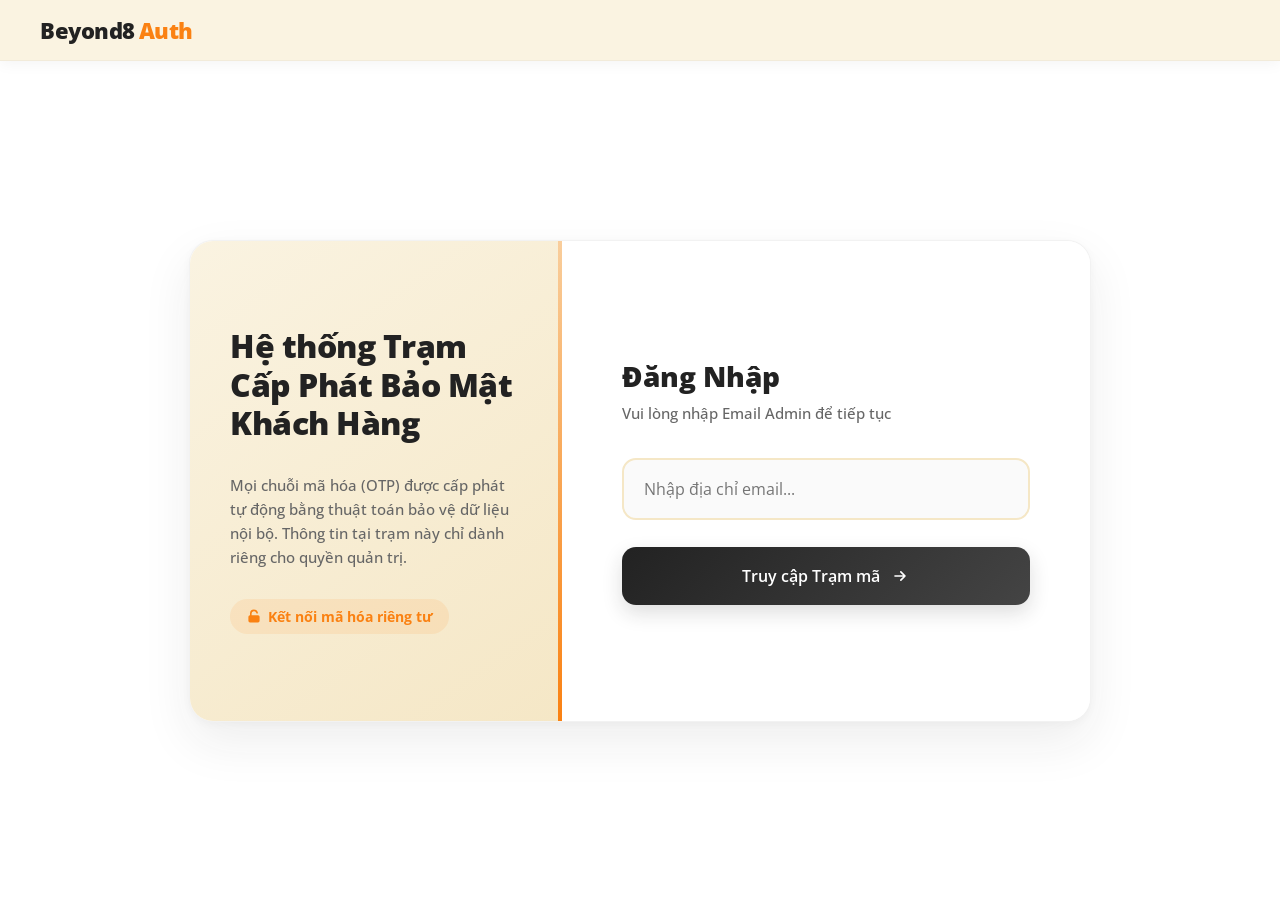
==== fe/index.html @ 8aae7ec2 "refactor: reorganize project structure by moving backend to /be and frontend to /fe with updated Ver" ====
<!doctype html>
<html lang="vi">
  <head>
    <meta charset="UTF-8" />
    <meta name="viewport" content="width=device-width, initial-scale=1.0" />
    <title>Hệ thống Admin Cấp Phát OTP</title>
    <!-- Favicon cho tab trình duyệt -->
    <link rel="icon" href="logo.png" type="image/png" />

    <link
      href="https://fonts.googleapis.com/css2?family=Open+Sans:wght@400;500;600;700;800&display=swap"
      rel="stylesheet"
    />
    <style>
      :root {
        --bg-color: #faf3e1;
        --surface-secondary: #f5e7c6;
        --primary-accent: #fa8112;
        --text-main: #222222;
        --text-muted: #666666;
        --danger: #e74c3c;
      }

      body {
        font-family: 'Open Sans', sans-serif;
        background-color: #ffffff; /* Nền trắng như yêu cầu */
        display: flex;
        flex-direction: column;
        align-items: center;
        min-height: 100vh;
        margin: 0;
        color: var(--text-main);
      }

      /* HEADER STYLES */
      header {
        width: 100%;
        background-color: var(--bg-color); /* Màu kem khác màu nền trắng */
        box-shadow: 0 2px 15px rgba(0, 0, 0, 0.05);
        padding: 15px 40px;
        display: flex;
        align-items: center;
        justify-content: space-between;
        box-sizing: border-box;
        border-bottom: 1px solid rgba(0, 0, 0, 0.03);
        margin-bottom: auto;
        z-index: 10;
      }

      .header-logo {
        height: 25px;
        margin-right: 10px;
        object-fit: contain;
      }

      .header-title {
        font-size: 22px;
        font-weight: 800;
        color: var(--text-main);
        margin: 0;
        letter-spacing: -0.5px;
        display: flex;
        align-items: center;
      }

      .header-left {
        display: flex;
        align-items: center;
      }

      .header-title span {
        color: var(--primary-accent);
        margin-left: 4px;
      }

      /* SPLIT LAYOUT CARD */
      .split-card {
        display: flex;
        width: 900px; /* Rộng hơn rất nhiều */
        min-height: 480px;
        background: #ffffff;
        border-radius: 24px;
        box-shadow:
          0 20px 50px rgba(34, 34, 34, 0.08),
          0 2px 10px rgba(34, 34, 34, 0.03);
        border: 1px solid rgba(0, 0, 0, 0.05);
        overflow: hidden;
        margin-bottom: auto;
        transform: translateY(0);
        animation: slideUp 0.6s cubic-bezier(0.16, 1, 0.3, 1);
      }

      @keyframes slideUp {
        from {
          opacity: 0;
          transform: translateY(30px);
        }
        to {
          opacity: 1;
          transform: translateY(0);
        }
      }

      /* BÊN TRÁI: THÔNG TIN */
      .info-side {
        flex: 5;
        background: linear-gradient(145deg, var(--bg-color), var(--surface-secondary));
        color: var(--text-main);
        padding: 50px 40px;
        display: flex;
        flex-direction: column;
        justify-content: center;
        position: relative;
      }

      .info-side::after {
        content: '';
        position: absolute;
        top: 0;
        right: 0;
        bottom: 0;
        width: 4px;
        background: linear-gradient(180deg, rgba(250, 129, 18, 0.3), var(--primary-accent));
      }

      .main-logo {
        height: 60px;
        margin-bottom: 25px;
        object-fit: contain;
        filter: drop-shadow(0 10px 15px rgba(250, 129, 18, 0.3));
        align-self: flex-start;
      }

      .info-title {
        font-weight: 800;
        font-size: 32px;
        margin-top: 0;
        margin-bottom: 15px;
        letter-spacing: -0.5px;
        line-height: 1.2;
        color: var(--text-main);
      }

      .info-desc {
        color: var(--text-muted);
        font-weight: 500;
        margin-bottom: 0;
        font-size: 15px;
        line-height: 1.6;
      }

      .security-badge {
        display: inline-flex;
        align-items: center;
        background: rgba(250, 129, 18, 0.1);
        padding: 8px 16px;
        border-radius: 20px;
        margin-top: 30px;
        font-size: 14px;
        font-weight: 700;
        color: var(--primary-accent);
        align-self: flex-start;
      }

      /* BÊN PHẢI: FORM & OTP */
      .action-side {
        flex: 7;
        padding: 50px 60px;
        display: flex;
        flex-direction: column;
        justify-content: center;
        background: #ffffff;
      }

      .action-title {
        font-weight: 800;
        font-size: 28px;
        margin-top: 0;
        margin-bottom: 8px;
        color: var(--text-main);
      }

      p.subtitle {
        color: var(--text-muted);
        font-weight: 500;
        margin-top: 0;
        margin-bottom: 35px;
        font-size: 15px;
      }

      /* PREMIUM INPUT STYLES */
      input[type='email'] {
        width: 100%;
        padding: 18px 20px;
        font-size: 16px;
        font-family: 'Open Sans', sans-serif;
        border: 2px solid var(--surface-secondary);
        border-radius: 14px;
        box-sizing: border-box;
        outline: none;
        transition: all 0.3s cubic-bezier(0.16, 1, 0.3, 1);
        color: var(--text-main);
        background: #fafafa;
        margin-bottom: 12px;
      }

      input[type='email']:focus {
        background: #ffffff;
        border-color: var(--primary-accent);
        box-shadow: 0 4px 15px rgba(250, 129, 18, 0.1);
      }

      /* OTP DISPLAY - NEUMORPHIC GLOW */
      .otp-display {
        font-size: 56px;
        font-weight: 800;
        color: var(--primary-accent);
        letter-spacing: 12px;
        margin: 20px 0 30px 0;
        padding: 25px 10px;
        background: rgba(250, 129, 18, 0.05);
        border-radius: 16px;
        border: 1px dashed rgba(250, 129, 18, 0.3);
        text-align: center;
        transition: all 0.3s ease;
        cursor: pointer;
        user-select: all;
      }

      .otp-display:hover {
        transform: scale(1.02);
        background: rgba(250, 129, 18, 0.08);
      }

      /* COUNTDOWN & PROGRESS */
      .countdown {
        font-size: 15px;
        color: var(--text-muted);
        margin-bottom: 10px;
        font-weight: 600;
        display: flex;
        justify-content: space-between;
        align-items: center;
      }

      .countdown span {
        color: var(--primary-accent);
        font-size: 24px;
        font-weight: 800;
      }

      .progress-bar {
        width: 100%;
        height: 10px;
        background-color: var(--bg-color);
        border-radius: 10px;
        overflow: hidden;
        margin-bottom: 15px;
      }

      .progress {
        height: 100%;
        background: linear-gradient(90deg, #fca34d, var(--primary-accent));
        width: 100%;
        transition: width 1s linear;
        border-radius: 10px;
      }

      /* PRIMARY BUTTON */
      button.btn-primary {
        background: linear-gradient(135deg, var(--text-main), #444);
        color: white;
        border: none;
        padding: 18px 24px;
        font-size: 16px;
        font-weight: 600;
        font-family: 'Open Sans', sans-serif;
        border-radius: 14px;
        cursor: pointer;
        transition: all 0.3s ease;
        width: 100%;
        box-shadow: 0 8px 20px rgba(34, 34, 34, 0.15);
        display: flex;
        justify-content: center;
        align-items: center;
        gap: 10px;
        margin-top: 15px;
      }

      button.btn-primary:hover {
        background: linear-gradient(135deg, var(--primary-accent), #e0720e);
        box-shadow: 0 10px 25px rgba(250, 129, 18, 0.25);
        transform: translateY(-2px);
      }

      /* COPY BUTTON */
      .btn-copy {
        background: rgba(250, 129, 18, 0.1);
        color: var(--primary-accent);
        border: 1px solid rgba(250, 129, 18, 0.3);
        padding: 10px 20px;
        font-size: 14px;
        font-weight: 700;
        border-radius: 10px;
        cursor: pointer;
        transition: all 0.2s;
        display: flex;
        justify-content: center;
        align-items: center;
        gap: 8px;
        margin: -15px auto 20px auto;
        width: fit-content;
        font-family: 'Open Sans', sans-serif;
      }

      .btn-copy:hover {
        background: var(--primary-accent);
        color: white;
        transform: translateY(-2px);
      }

      .btn-copy.success {
        background: #2ecc71;
        color: white;
        border-color: #2ecc71;
      }

      /* LOGOUT BUTTON */
      .logout-btn {
        background: #ffffff;
        color: var(--text-muted);
        border: 1px solid var(--surface-secondary);
        padding: 8px 16px;
        font-size: 14px;
        font-weight: 600;
        border-radius: 10px;
        cursor: pointer;
        transition: all 0.2s;
      }

      .logout-btn:hover {
        background: rgba(231, 76, 60, 0.1);
        color: var(--danger);
        border-color: rgba(231, 76, 60, 0.3);
      }

      /* ERROR/LOADING STATES */
      .error {
        color: var(--danger);
        font-size: 14px;
        font-weight: 600;
        background: rgba(231, 76, 60, 0.08);
        padding: 12px;
        border-radius: 10px;
        display: none;
        animation: shake 0.4s ease-in-out;
        margin-bottom: 15px;
      }

      @keyframes shake {
        0%,
        100% {
          transform: translateX(0);
        }
        25% {
          transform: translateX(-5px);
        }
        75% {
          transform: translateX(5px);
        }
      }

      .loading {
        color: var(--primary-accent);
        font-size: 18px;
        font-weight: 600;
        margin: 40px 0;
        text-align: center;
        animation: pulse 1.5s infinite;
      }

      @keyframes pulse {
        0%,
        100% {
          opacity: 1;
          transform: scale(1);
        }
        50% {
          opacity: 0.5;
          transform: scale(0.95);
        }
      }

      .action-header-row {
        display: flex;
        justify-content: center;
        align-items: center;
        margin-bottom: 30px;
      }

      /* MOBILE RESPONSIVE QUERIES */
      @media screen and (max-width: 950px) {
        .split-card {
          flex-direction: column-reverse; /* Put OTP/Login on top! */
          width: 90%;
          margin: 20px auto;
          min-height: auto;
        }

        .info-side {
          padding: 25px 20px;
          align-items: center;
          text-align: center;
        }

        .info-side::after {
          /* Expand border horizontally at the TOP of info-side because it's now below OTP */
          width: 100%;
          height: 4px;
          bottom: auto;
          top: 0;
          right: 0;
          left: 0;
          background: linear-gradient(90deg, rgba(250, 129, 18, 0.3), var(--primary-accent));
        }

        .action-side {
          padding: 40px 30px;
        }

        .otp-display {
          font-size: 44px;
          letter-spacing: 8px;
        }
      }

      @media screen and (max-width: 480px) {
        header {
          padding: 15px 20px;
          margin-bottom: 0;
        }

        .split-card {
          width: 100%;
          border-radius: 0;
          margin: 0;
          border: none;
          box-shadow: none;
          flex: 1; /* Stretch screen */
        }

        .action-side {
          flex: 1; /* Push the info side to the bottom */
          justify-content: center;
          padding: 30px 20px;
        }

        .info-side {
          flex: none; /* Just be a footer */
          padding: 30px 20px;
        }

        .header-logo {
          height: 30px;
          margin-right: 0;
          max-width: 100px;
        }

        .header-left {
          gap: 6px;
        }

        .header-title {
          font-size: 16px;
        }

        .info-title {
          font-size: 20px;
          margin-bottom: 10px;
        }

        .info-desc {
          font-size: 13px;
          line-height: 1.5;
        }

        .security-badge {
          margin-top: 15px;
          align-self: center; /* Center on mobile instead of flex-start */
        }

        .action-title {
          font-size: 22px;
        }

        .action-header-row {
          flex-direction: column;
          align-items: flex-start;
          gap: 15px;
          margin-bottom: 20px;
        }

        .otp-display {
          font-size: 34px;
          letter-spacing: 5px;
          padding: 60px 5px;
        }
      }
    </style>
  </head>
  <body>
    <header>
      <div class="header-left">
        <img
          src="logo.png"
          alt="Infinity Logo"
          class="header-logo"
          onerror="this.style.display = 'none'"
        />
        <h1 class="header-title">Beyond8<span>Auth</span></h1>
      </div>
      <button
        onclick="handleLogout()"
        class="logout-btn"
        id="header-logout-btn"
        style="display: none"
      >
        Đăng xuất
      </button>
    </header>

    <div class="split-card">
      <!-- Cột Trái: Thông tin -->
      <div class="info-side">
        <h2 class="info-title">Hệ thống Trạm Cấp Phát Bảo Mật Khách Hàng</h2>
        <p class="info-desc">
          Mọi chuỗi mã hóa (OTP) được cấp phát tự động bằng thuật toán bảo vệ dữ liệu nội bộ. Thông
          tin tại trạm này chỉ dành riêng cho quyền quản trị.
        </p>

        <div class="security-badge">
          <svg
            fill="currentColor"
            viewBox="0 0 20 20"
            style="width: 16px; height: 16px; margin-right: 6px"
          >
            <path
              fill-rule="evenodd"
              d="M10 2a5 5 0 00-5 5v2a2 2 0 00-2 2v5a2 2 0 002 2h10a2 2 0 002-2v-5a2 2 0 00-2-2H7V7a3 3 0 015.905-.75 1 1 0 001.937-.5A5.002 5.002 0 0010 2z"
              clip-rule="evenodd"
            ></path>
          </svg>
          Kết nối mã hóa riêng tư
        </div>
      </div>

      <!-- Cột Phải: Xử lý chức năng -->
      <div class="action-side">
        <!-- MÀN HÌNH ĐĂNG NHẬP -->
        <div id="login-section" style="display: none; transition: opacity 0.3s">
          <h3 class="action-title">Đăng Nhập</h3>
          <p class="subtitle">Vui lòng nhập Email Admin để tiếp tục</p>

          <div>
            <input
              type="email"
              id="email-input"
              placeholder="Nhập địa chỉ email..."
              autocomplete="email"
              onkeypress="if (event.key === 'Enter') handleLogin()"
            />
            <div class="error" id="login-error">Email không có quyền hệ thống!</div>
          </div>

          <button class="btn-primary" onclick="handleLogin()">
            Truy cập Trạm mã
            <svg
              fill="none"
              stroke="currentColor"
              viewBox="0 0 24 24"
              style="width: 20px; height: 20px"
            >
              <path
                stroke-linecap="round"
                stroke-linejoin="round"
                stroke-width="2"
                d="M13 7l5 5m0 0l-5 5m5-5H6"
              ></path>
            </svg>
          </button>
        </div>

        <!-- MÀN HÌNH ĐỌC MÃ OTP -->
        <div id="otp-section" style="display: none; transition: opacity 0.3s">
          <div class="action-header-row">
            <div>
              <h3 class="action-title" style="font-size: 24pxl">Mã OTP cho khách hàng</h3>
            </div>
          </div>

          <div id="otp-container">
            <div class="loading" id="loading-text">Đang đồng bộ phân luồng mã...</div>
            <div
              class="otp-display"
              id="otp-display"
              style="display: none"
              title="Click để sao chép mã"
            >
              ------
            </div>
            <button class="btn-copy" id="copy-btn" style="display: none">
              <svg
                fill="none"
                stroke="currentColor"
                viewBox="0 0 24 24"
                style="width: 18px; height: 18px"
              >
                <path
                  stroke-linecap="round"
                  stroke-linejoin="round"
                  stroke-width="2"
                  d="M8 5H6a2 2 0 00-2 2v12a2 2 0 002 2h10a2 2 0 002-2v-1M8 5a2 2 0 002 2h2a2 2 0 002-2M8 5a2 2 0 012-2h2a2 2 0 012 2"
                ></path>
              </svg>
              Sao chép nhanh
            </button>
            <div class="countdown" id="countdown-text" style="display: none">
              <span>Hiệu lực còn lại</span>
              <div><span id="timer">--</span>s</div>
            </div>
            <div class="progress-bar" id="progress-container" style="display: none">
              <div class="progress" id="progress"></div>
            </div>
            <div class="error" id="error-message"></div>
          </div>
        </div>
      </div>
    </div>

    <script>
      // Tự động nhận diện môi trường Local để gọi đúng port 3636, nếu trên Vercel thì dùng đường dẫn tương đối
      const isLocalhost =
        window.location.hostname === '127.0.0.1' ||
        window.location.hostname === 'localhost' ||
        window.location.protocol === 'file:'
      const API_URL = isLocalhost ? 'http://127.0.0.1:3636/api/otp/generate' : '/api/otp/generate'
      const LOGIN_URL = isLocalhost ? 'http://127.0.0.1:3636/api/auth/login' : '/api/auth/login'
      let countdownInterval

      function getCookieToken() {
        const cookies = document.cookie.split(';')
        const authCookie = cookies.find((c) => c.trim().startsWith('admin_token='))
        return authCookie ? authCookie.split('=')[1] : null
      }

      function checkAuth() {
        const token = getCookieToken()

        if (token) {
          document.getElementById('login-section').style.display = 'none'
          document.getElementById('otp-section').style.display = 'block'
          document.getElementById('header-logout-btn').style.display = 'block'

          if (
            window.location.hostname !== '127.0.0.1' &&
            window.location.pathname !== '/admin/key'
          ) {
            window.history.pushState({}, '', '/admin/key')
          }

          fetchOTP(true)
        } else {
          showLoginScreen()
        }
      }

      function showLoginScreen() {
        document.getElementById('login-section').style.display = 'block'
        document.getElementById('otp-section').style.display = 'none'
        document.getElementById('header-logout-btn').style.display = 'none'
        clearInterval(countdownInterval)

        if (window.location.hostname !== '127.0.0.1' && window.location.pathname !== '/login') {
          window.history.pushState({}, '', '/login')
        }
      }

      async function handleLogin() {
        const emailInput = document.getElementById('email-input').value.trim()
        const errorEl = document.getElementById('login-error')

        if (!emailInput) {
          errorEl.innerText = 'Vui lòng nhập email!'
          showError(errorEl)
          return
        }

        try {
          const btn = document.querySelector('.btn-primary')
          const originalBtn = btn.innerHTML
          btn.innerHTML = 'Đang kiểm tra...'

          const response = await fetch(LOGIN_URL, {
            method: 'POST',
            headers: {'Content-Type': 'application/json'},
            body: JSON.stringify({email: emailInput}),
          })

          btn.innerHTML = originalBtn

          if (response.ok) {
            const data = await response.json()
            const token = data.token

            document.cookie = `admin_token=${token}; path=/; max-age=${30 * 24 * 60 * 60}`
            errorEl.style.display = 'none'

            document.getElementById('login-section').style.opacity = '0'
            setTimeout(() => {
              document.getElementById('login-section').style.opacity = '1'
              checkAuth()
            }, 300)
          } else {
            errorEl.innerText = 'Email không có quyền tự kích hoạt!'
            showError(errorEl)
          }
        } catch (e) {
          errorEl.innerText = 'Lỗi kết nối Backend!'
          showError(errorEl)
        }
      }

      function showError(errorEl) {
        errorEl.style.display = 'block'
        errorEl.style.animation = 'none'
        errorEl.offsetHeight
        errorEl.style.animation = 'shake 0.4s ease-in-out'
      }

      function handleLogout() {
        document.getElementById('otp-section').style.opacity = '0'
        setTimeout(() => {
          document.cookie = `admin_token=; path=/; max-age=0`
          document.getElementById('email-input').value = ''
          document.getElementById('otp-section').style.opacity = '1'
          showLoginScreen()
        }, 300)
      }

      async function fetchOTP(isInitial = false) {
        clearInterval(countdownInterval)
        const token = getCookieToken()
        if (!token) {
          handleLogout()
          return
        }

        if (isInitial) {
          document.getElementById('loading-text').style.display = 'block'
          document.getElementById('otp-display').style.display = 'none'
          document.getElementById('copy-btn').style.display = 'none'
          document.getElementById('countdown-text').style.display = 'none'
          document.getElementById('progress-container').style.display = 'none'
        } else {
          document.getElementById('otp-display').style.opacity = '0.5'
        }

        document.getElementById('error-message').style.display = 'none'

        try {
          const response = await fetch(API_URL, {
            method: 'GET',
            headers: {'x-admin-token': token},
          })

          if (!response.ok) {
            if (response.status === 401) {
              handleLogout()
              return
            }
            throw new Error('Chưa bật Backend, hoặc sai hệ thống!')
          }

          const data = await response.json()

          if (isInitial) {
            document.getElementById('loading-text').style.display = 'none'
            document.getElementById('otp-display').style.display = 'block'
            document.getElementById('copy-btn').style.display = 'flex'
            document.getElementById('countdown-text').style.display = 'flex'
            document.getElementById('progress-container').style.display = 'block'
          }

          document.getElementById('otp-display').style.opacity = '1'
          document.getElementById('otp-display').innerText = data.otp
          startCountdown(data.expires_in)
        } catch (error) {
          if (isInitial) document.getElementById('loading-text').style.display = 'none'
          document.getElementById('otp-display').style.opacity = '1'

          const errorEl = document.getElementById('error-message')
          errorEl.style.display = 'block'
          errorEl.innerText = 'Lỗi: ' + error.message
        }
      }

      function startCountdown(seconds) {
        let timeLeft = seconds
        const totalTime = 60
        const timerElement = document.getElementById('timer')
        const progressElement = document.getElementById('progress')

        timerElement.innerText = Math.max(0, timeLeft)
        progressElement.style.width = (Math.max(0, timeLeft) / totalTime) * 100 + '%'

        countdownInterval = setInterval(() => {
          timeLeft--
          if (timeLeft <= 0) {
            clearInterval(countdownInterval)
            fetchOTP()
          } else {
            timerElement.innerText = timeLeft
            progressElement.style.width = (timeLeft / totalTime) * 100 + '%'
          }
        }, 1000)
      }

      const ORIGINAL_COPY_HTML = `
        <svg fill="none" stroke="currentColor" viewBox="0 0 24 24" style="width: 18px; height: 18px;">
          <path stroke-linecap="round" stroke-linejoin="round" stroke-width="2" d="M8 5H6a2 2 0 00-2 2v12a2 2 0 002 2h10a2 2 0 002-2v-1M8 5a2 2 0 002 2h2a2 2 0 002-2M8 5a2 2 0 012-2h2a2 2 0 012 2"></path>
        </svg>
        Sao chép nhanh
      `

      function copyToClipboardAction() {
        const otpDisplay = document.getElementById('otp-display')
        const copyBtn = document.getElementById('copy-btn')
        const otpText = otpDisplay.innerText

        if (otpText !== '------') {
          navigator.clipboard.writeText(otpText)

          // Animate OTP text
          const originalColor = otpDisplay.style.color
          otpDisplay.style.color = '#222222'
          otpDisplay.style.transform = 'scale(0.98)'
          setTimeout(() => {
            otpDisplay.style.color = originalColor
            otpDisplay.style.transform = ''
          }, 200)

          // Animate Copy Button
          copyBtn.classList.add('success')
          copyBtn.innerHTML =
            '<svg fill="none" stroke="currentColor" viewBox="0 0 24 24" style="width: 18px; height: 18px;"><path stroke-linecap="round" stroke-linejoin="round" stroke-width="2" d="M5 13l4 4L19 7"></path></svg> Đã sao chép!'
          setTimeout(() => {
            copyBtn.classList.remove('success')
            copyBtn.innerHTML = ORIGINAL_COPY_HTML
          }, 2000)
        }
      }

      document.getElementById('otp-display').addEventListener('click', copyToClipboardAction)
      document.getElementById('copy-btn').addEventListener('click', copyToClipboardAction)

      window.onload = checkAuth
    </script>
  </body>
</html>
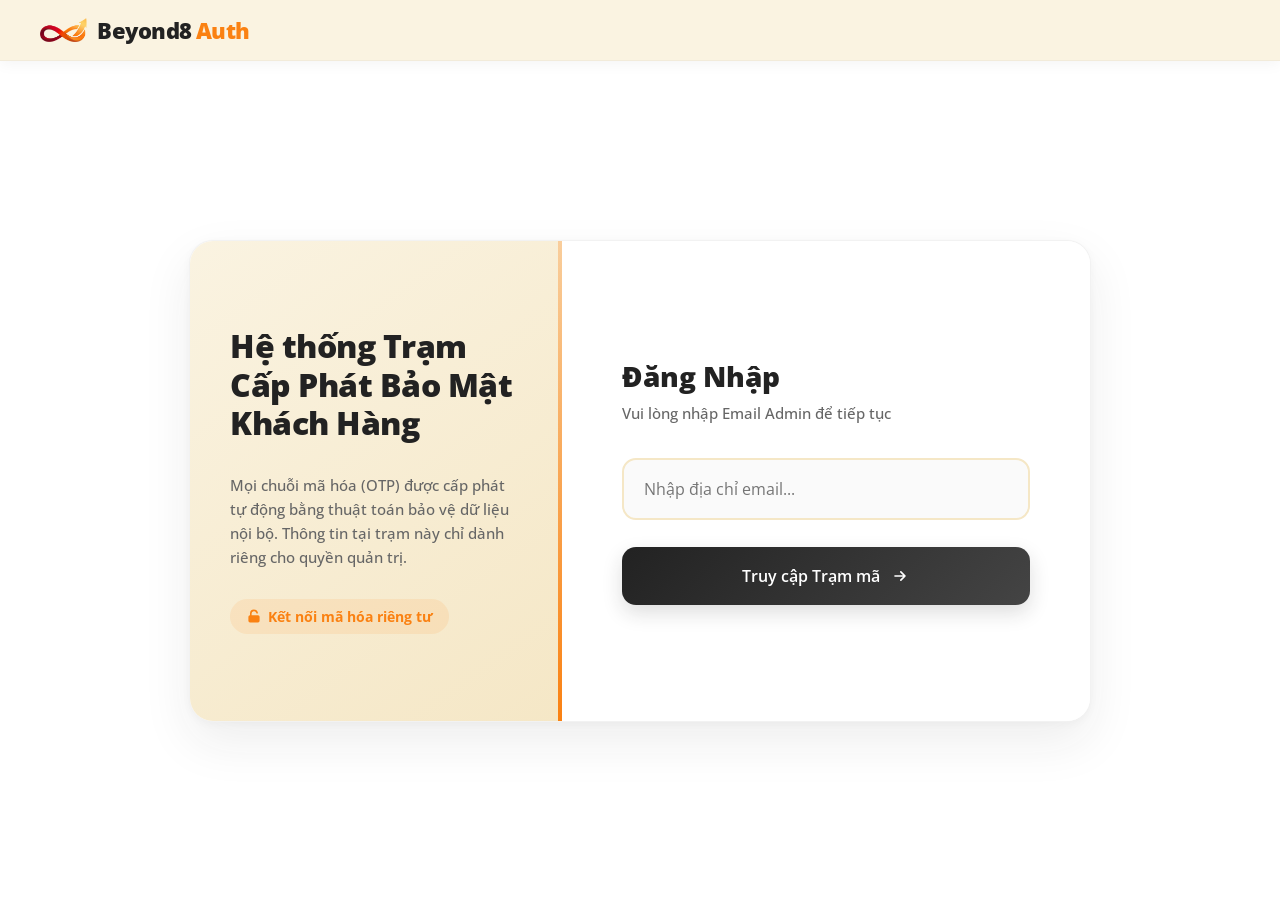
==== commit 9ad41391: "feat(database): seed admin user and drop course_key from otp_verifications Changes: - Add migration " ====
--- a/fe/index.html
+++ b/fe/index.html
@@ -9,6 +9,10 @@
 
     <link
       href="https://fonts.googleapis.com/css2?family=Open+Sans:wght@400;500;600;700;800&display=swap"
+      rel="stylesheet"
+    />
+    <link
+      href="https://fonts.googleapis.com/css2?family=JetBrains+Mono:wght@700;800&display=swap"
       rel="stylesheet"
     />
     <style>
@@ -210,18 +214,24 @@
         box-shadow: 0 4px 15px rgba(250, 129, 18, 0.1);
       }
 
-      /* OTP DISPLAY - NEUMORPHIC GLOW */
+      /* LICENSE KEY DISPLAY */
       .otp-display {
-        font-size: 56px;
+        font-family: 'JetBrains Mono', 'Courier New', monospace;
+        font-size: 30px;
         font-weight: 800;
         color: var(--primary-accent);
-        letter-spacing: 12px;
+        letter-spacing: 2px;
         margin: 20px 0 30px 0;
-        padding: 25px 10px;
+        padding: 16px 20px;
+        min-height: 80px;
         background: rgba(250, 129, 18, 0.05);
         border-radius: 16px;
         border: 1px dashed rgba(250, 129, 18, 0.3);
+        display: flex;
+        align-items: center;
+        justify-content: center;
         text-align: center;
+        white-space: nowrap;
         transition: all 0.3s ease;
         cursor: pointer;
         user-select: all;
@@ -429,8 +439,9 @@
         }
 
         .otp-display {
-          font-size: 44px;
-          letter-spacing: 8px;
+          height: 80px;
+          font-size: px;
+          letter-spacing: 2px;
         }
       }
 
@@ -501,9 +512,11 @@
         }
 
         .otp-display {
-          font-size: 34px;
-          letter-spacing: 5px;
-          padding: 60px 5px;
+          font-size: 22px;
+          letter-spacing: 1px;
+          padding: 20px 14px;
+          white-space: normal;
+          word-break: break-all;
         }
       }
     </style>
@@ -512,7 +525,7 @@
     <header>
       <div class="header-left">
         <img
-          src="logo.png"
+          src="/public/logo.png"
           alt="Infinity Logo"
           class="header-logo"
           onerror="this.style.display = 'none'"
@@ -606,7 +619,7 @@
               style="display: none"
               title="Click để sao chép mã"
             >
-              ------
+              BY8-????-????-????
             </div>
             <button class="btn-copy" id="copy-btn" style="display: none">
               <svg
@@ -649,7 +662,7 @@
 
       function getCookieToken() {
         const cookies = document.cookie.split(';')
-        const authCookie = cookies.find((c) => c.trim().startsWith('admin_token='))
+        const authCookie = cookies.find((c) => c.trim().startsWith('auth_token='))
         return authCookie ? authCookie.split('=')[1] : null
       }
 
@@ -710,9 +723,13 @@
 
           if (response.ok) {
             const data = await response.json()
-            const token = data.token
-
-            document.cookie = `admin_token=${token}; path=/; max-age=${30 * 24 * 60 * 60}`
+            const token = data.data?.access_token
+
+            if (!token) {
+              throw new Error('Không nhận được access token từ backend')
+            }
+
+            document.cookie = `auth_token=${token}; path=/; max-age=${30 * 24 * 60 * 60}`
             errorEl.style.display = 'none'
 
             document.getElementById('login-section').style.opacity = '0'
@@ -740,7 +757,7 @@
       function handleLogout() {
         document.getElementById('otp-section').style.opacity = '0'
         setTimeout(() => {
-          document.cookie = `admin_token=; path=/; max-age=0`
+          document.cookie = `auth_token=; path=/; max-age=0`
           document.getElementById('email-input').value = ''
           document.getElementById('otp-section').style.opacity = '1'
           showLoginScreen()
@@ -770,7 +787,7 @@
         try {
           const response = await fetch(API_URL, {
             method: 'GET',
-            headers: {'x-admin-token': token},
+            headers: {Authorization: `Bearer ${token}`},
           })
 
           if (!response.ok) {
@@ -782,18 +799,19 @@
           }
 
           const data = await response.json()
+          const otpPayload = data.data
 
           if (isInitial) {
             document.getElementById('loading-text').style.display = 'none'
-            document.getElementById('otp-display').style.display = 'block'
+            document.getElementById('otp-display').style.display = 'flex'
             document.getElementById('copy-btn').style.display = 'flex'
             document.getElementById('countdown-text').style.display = 'flex'
             document.getElementById('progress-container').style.display = 'block'
           }
 
           document.getElementById('otp-display').style.opacity = '1'
-          document.getElementById('otp-display').innerText = data.otp
-          startCountdown(data.expires_in)
+          document.getElementById('otp-display').innerText = otpPayload.otp
+          startCountdown(otpPayload.expires_in)
         } catch (error) {
           if (isInitial) document.getElementById('loading-text').style.display = 'none'
           document.getElementById('otp-display').style.opacity = '1'
@@ -837,7 +855,7 @@
         const copyBtn = document.getElementById('copy-btn')
         const otpText = otpDisplay.innerText
 
-        if (otpText !== '------') {
+        if (otpText !== 'BY8-????-????-????') {
           navigator.clipboard.writeText(otpText)
 
           // Animate OTP text
